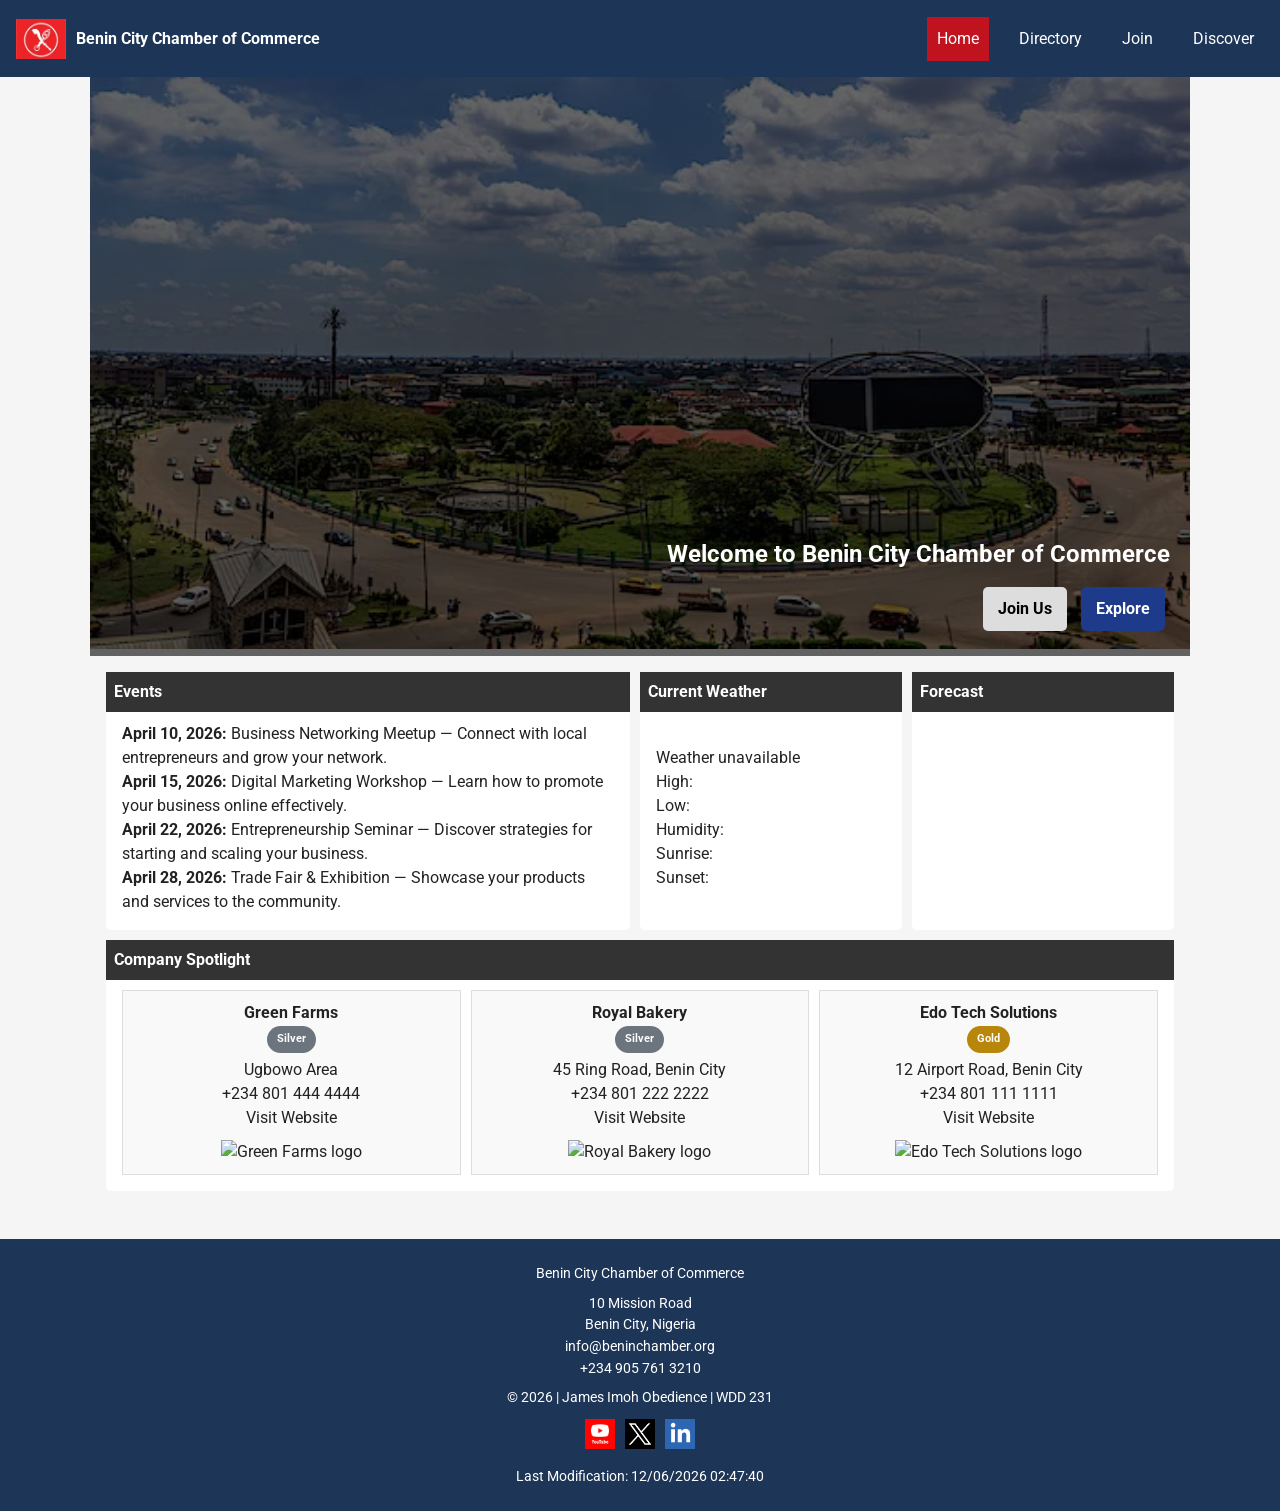
==== chamber/index.html @ 3681342c "001" ====
<!DOCTYPE html>
<html lang="en">
<head>

<meta charset="UTF-8">
<meta name="viewport" content="width=device-width, initial-scale=1.0">

<title>Benin City Chamber of Commerce</title>

<meta name="description" content="Home for the Benin City Chamber of Commerce.">
<meta name="author" content="James Imoh Obedience">

<!-- Google Fonts -->
<link rel="preconnect" href="https://fonts.googleapis.com">
<link rel="preconnect" href="https://fonts.gstatic.com" crossorigin>

<link href="https://fonts.googleapis.com/css2?family=Roboto&display=swap" rel="stylesheet">
<!-- Favicon -->
<link rel="icon" href="images/favicon.ico" type="image/x-icon" sizes="16x16">

<!-- Facebook Open Graph -->
<meta property="og:title" content="Benin City Chamber Directory">
<meta property="og:description" content="Explore local businesses in the Benin City Chamber of Commerce directory.">
<meta property="og:image" content="https://jamesobedience.github.io/wdd231/chamber/images/logo.jpg">
<meta property="og:url" content="https://jamesobedience.github.io/wdd231/chamber/directory.html">

<!-- CSS -->
<link rel="stylesheet" href="styles/normalize.css">
<link rel="stylesheet" href="styles/small.css">
<link rel="stylesheet" href="styles/larger.css">


</head>

<body>

<header>
  <img src="images/logo.jpg" alt="Chamber Logo">
  <h1>Benin City Chamber of Commerce</h1>

  <!-- ⭐ HAMBURGER BUTTON -->
  <button id="menuBtn" class="hamburger" aria-label="Toggle menu">
    <span></span>
    <span></span>
    <span></span>
  </button>

  <nav id="navMenu">
    <ul>
      <li><a href="index.html" class="active">Home</a></li>
      <li><a href="directory.html">Directory</a></li>
      <li><a href="#">Join</a></li>
      <li><a href="#">Discover</a></li>
    </ul>
  </nav>
</header>

<main>

<!-- HERO -->
<section id="home">
  <div class="hero-img-container">
    <img src="images/Hero.webp" alt="Benin City">
    <div class="overlay"></div>
  </div>

  <div class="content">
    <h2>Welcome to Benin City Chamber of Commerce</h2>
    <a href="#" class="btn btn-join">Join Us</a>
    <a href="#explore" class="btn btn-explore">Explore</a>
  </div>
</section>

<!-- EXPLORE -->
<section id="explore" class="news-grid">

  <!-- EVENTS -->
  <div class="box-container">
    <h3>Events</h3>
    <p><strong>April 10, 2026:</strong> Business Networking Meetup — Connect with local entrepreneurs and grow your network.</p>
    <p><strong>April 15, 2026:</strong> Digital Marketing Workshop — Learn how to promote your business online effectively.</p>
    <p><strong>April 22, 2026:</strong> Entrepreneurship Seminar — Discover strategies for starting and scaling your business.</p>
    <p><strong>April 28, 2026:</strong> Trade Fair & Exhibition — Showcase your products and services to the community.</p>
  </div>

  <!-- WEATHER -->
  <div class="box-container">
    <h3>Current Weather</h3>
    <img id="weather-icon" src="images/placeholder.png" alt="">
    <p id="current-temp"></p>
    <p id="current-weather"></p>
    <p>High: <span id="high-temp"></span></p>
    <p>Low: <span id="low-temp"></span></p>
    <p>Humidity: <span id="humidity"></span></p>
    <p>Sunrise: <span id="sunrise"></span></p>
    <p>Sunset: <span id="sunset"></span></p>
  </div>

  <!-- FORECAST -->
  <div class="box-container">
    <h3>Forecast</h3>
    <p id="today"></p>
    <p id="tomorrow"></p>
    <p id="after-tomorrow"></p>
  </div>

  <!-- SPOTLIGHT -->
  <div class="box-container">
    <h3>Company Spotlight</h3>
    <div id="company-spotlight-container"></div>
  </div>

</section>

</main>

<footer>

<p>Benin City Chamber of Commerce</p>

<p>
10 Mission Road <br>
Benin City, Nigeria <br>
info@beninchamber.org <br>
+234 905 761 3210
</p>

<p>
© <span id="year"></span> | James Imoh Obedience | WDD 231
</p>

<div class="footer-social">
    <a href="https://www.youtube.com"><img src="images/youtube.webp" alt="YouTube"></a>
    <a href="https://twitter.com"><img src="images/twitter.webp" alt="Twitter"></a>
    <a href="https://www.linkedin.com"><img src="images/linkedin.webp" alt="LinkedIn"></a>
</div>

<p>
Last Modification: <span id="lastModified"></span>
</p>

</footer>

<script src="scripts/dates.js" defer></script>
<script src="scripts/weather.js" defer></script>
<script src="scripts/hamburger.js"defer></script>
</body>
</html>
---- chamber/styles/small.css ----
* {
  box-sizing: border-box;
  margin: 0;
  padding: 0;
  }

body {
font-family: 'Roboto', sans-serif;
background: #f5f5f5;
color: #222;
line-height: 1.5;
}

a {
text-decoration: none;
color: inherit;
}

main {
max-width: 1100px;
margin: auto;
}

/* ===============================
HEADER
=============================== */
header {
display: flex;
align-items: center;
justify-content: space-between;
background: #1D3557;
color: white;
padding: 1rem;
}

header img {
width: 50px;
}

header h1 {
font-size: 1rem;
margin-left: 10px;
flex: 1;
}

/* NAVIGATION */
nav ul {
list-style: none;
display: none;
flex-direction: column;
width: 100%;
background: #1D3557;
}

nav a {
display: block;
padding: 10px;
color: white;
}

nav a:hover,
nav a.active {
background: #c1121f;
}


/* ===============================
   HAMBURGER MENU
=============================== */
.hamburger {
  display: flex;
  flex-direction: column;
  gap: 5px;
  background: none;
  border: none;
  cursor: pointer;
  z-index: 1001;
}

.hamburger span {
  width: 25px;
  height: 3px;
  background: white;
  transition: 0.3s ease;
}


.hamburger.active span:nth-child(1) {
  transform: rotate(45deg) translate(5px, 5px);
}

.hamburger.active span:nth-child(2) {
  opacity: 0;
}

.hamburger.active span:nth-child(3) {
  transform: rotate(-45deg) translate(6px, -6px);
}

nav ul {
  display: none;
  flex-direction: column;
  background: #1D3557;
}

nav.open ul {
  display: flex;
}

/* ===============================
HERO SECTION
=============================== */
#home {
position: relative;
}

.hero-img-container {
width: 100%;
height: 100;
}

.hero-img-container img {
width: 100%;
height: 100%;
object-fit: cover;
}

.overlay {
position: absolute;
inset: 0;
background: rgba(0,0,0,0.6);
}

.content {
position: absolute;
bottom: 20px;
right: 20px;
text-align: right;
color: white;
}

.content h2 {
margin-bottom: 10px;
}

/* BUTTONS */
.btn {
display: inline-block;
padding: 10px 15px;
margin: 5px;
font-weight: bold;
border-radius: 5px;
cursor: pointer;
transition: 0.3s;
}

.btn-join {
background: #ddd;
color: #000;
}

.btn-explore {
background: #1e3a8a;
color: white;
}

.btn:hover {
transform: translateY(-2px);
opacity: 0.9;
}

/* ===============================
HOME GRID
=============================== */
.news-grid {
display: grid;
grid-template-columns: 1fr;
gap: 10px;
padding: 1rem;
}

.box-container {
background: white;
padding: 1rem;
border-radius: 5px;
}

/* Section headers */
.box-container h3 {
background: #333;
color: white;
padding: 8px;
margin: -1rem -1rem 10px -1rem;
font-size: 1rem;
}

/* ===============================
WEATHER
=============================== */
.weather-container {
display: flex;
align-items: center;
gap: 15px;
}

#weather-icon {
width: 60px;
}

.weather-info p {
margin: 5px 0;
}

/* ===============================
SPOTLIGHT
=============================== */
#company-spotlight-container {
display: grid;
grid-template-columns: 1fr;
gap: 10px;
}

.company-spotlight {
border: 1px solid #ddd;
padding: 10px;
background: #f9f9f9;
text-align: center;
}

.company-spotlight img {
width: 60px;
margin-top: 10px;
}

/* ===============================
DIRECTORY
=============================== */
#members.grid {
display: grid;
grid-template-columns: 1fr;
gap: 10px;
padding: 1rem;
}

#members.grid section {
background: white;
padding: 1rem;
border-radius: 5px;
text-align: center;
transition: 0.3s;
}

#members.grid section:hover {
transform: scale(1.03);
}

#members.grid img {
width: 100px;
margin-bottom: 10px;
}

#members.grid h3 {
color: #1D3557;
}

#members.grid a {
color: #c1121f;
font-weight: bold;
}

/* LIST VIEW */
#members.list {
display: block;
}

#members.list section {
padding: 10px;
border-bottom: 1px solid #ddd;
}

#members.list section:nth-child(even) {
background: #f5f5f5;
}

/* BADGES */
.badge {
padding: 5px 10px;
border-radius: 20px;
font-size: 0.7rem;
font-weight: bold;
color: white;
display: inline-block;
margin-bottom: 5px;
}

.gold {
background: #b8860b;
}

.silver {
background: #6c757d;
}

/* ===============================
FOOTER
=============================== */
footer {
  background: #1D3557;
  color: white;
  padding: 1rem;
  margin-top: 2rem;
  font-size: 0.9rem;
  text-align: center;
}

footer p {
  margin: 0.5rem 0;
}

.footer-social {
  display: flex;
  justify-content: center;
  gap: 10px;
  margin: 10px 0;
}

.footer-social img {
  width: 30px;
}
---- chamber/styles/larger.css ----
@media (min-width: 768px) {

/* NAV */
nav ul {
display: flex !important;
flex-direction: row;
justify-content: center;
gap: 20px;
background: none;
}

#menuBtn {
display: none;
}

/* GRID: Events | Weather | Forecast */
.news-grid {
grid-template-columns: 2fr 1fr 1fr;
}


.news-grid > .box-container:nth-child(4) {
grid-column: 1 / -1;
}


#company-spotlight-container {
grid-template-columns: repeat(3, 1fr);
}

/* DIRECTORY GRID */
#members.grid {
grid-template-columns: repeat(3, 1fr);
}
}
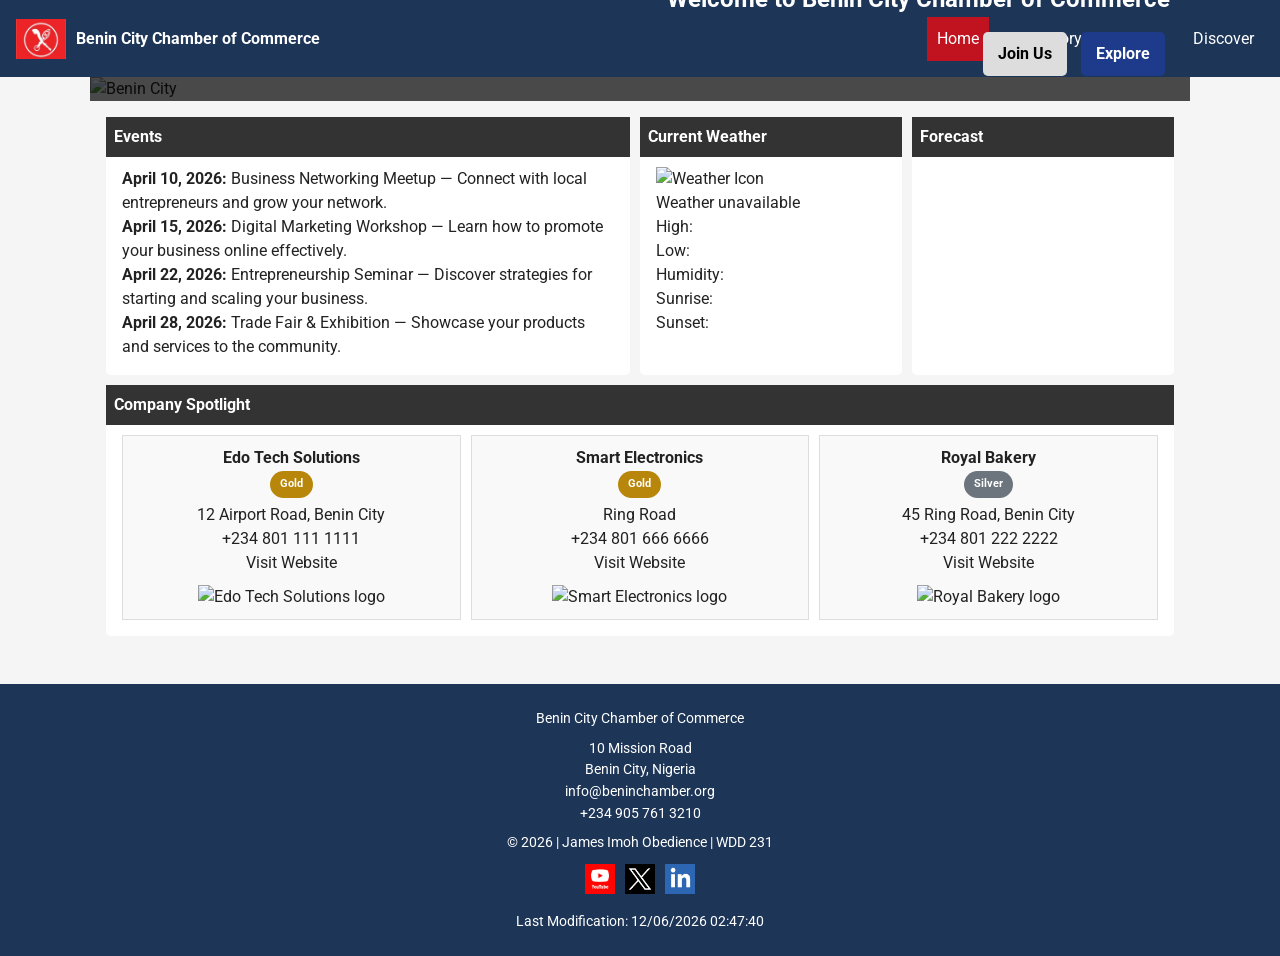
==== commit da5316b6: "002" ====
--- a/chamber/index.html
+++ b/chamber/index.html
@@ -7,7 +7,7 @@
 
 <title>Benin City Chamber of Commerce</title>
 
-<meta name="description" content="Home for the Benin City Chamber of Commerce.">
+<meta name="description" content="Home for the Benin City Chamber of Commerce. Discover local businesses, events, and resources to help your business thrive in Benin City. Join our community and connect with fellow entrepreneurs today!">
 <meta name="author" content="James Imoh Obedience">
 
 <!-- Google Fonts -->
@@ -28,7 +28,9 @@
 <link rel="stylesheet" href="styles/normalize.css">
 <link rel="stylesheet" href="styles/small.css">
 <link rel="stylesheet" href="styles/larger.css">
-
+<script src="scripts/dates.js" defer></script>
+<script src="scripts/weather.js" defer></script>
+<script src="scripts/hamburger.js"defer></script>
 
 </head>
 
@@ -49,8 +51,8 @@
     <ul>
       <li><a href="index.html" class="active">Home</a></li>
       <li><a href="directory.html">Directory</a></li>
-      <li><a href="#">Join</a></li>
-      <li><a href="#">Discover</a></li>
+      <li><a href="join.html">Join</a></li>
+      <li><a href="discover.html">Discover</a></li>
     </ul>
   </nav>
 </header>
@@ -60,7 +62,7 @@
 <!-- HERO -->
 <section id="home">
   <div class="hero-img-container">
-    <img src="images/Hero.webp" alt="Benin City">
+    <img src="images/hero.webp" alt="Benin City">
     <div class="overlay"></div>
   </div>
 
@@ -86,7 +88,7 @@
   <!-- WEATHER -->
   <div class="box-container">
     <h3>Current Weather</h3>
-    <img id="weather-icon" src="images/placeholder.png" alt="">
+    <img id="weather-icon" src="images/placeholder.png" alt=" Weather Icon">
     <p id="current-temp"></p>
     <p id="current-weather"></p>
     <p>High: <span id="high-temp"></span></p>
@@ -130,9 +132,9 @@
 </p>
 
 <div class="footer-social">
-    <a href="https://www.youtube.com"><img src="images/youtube.webp" alt="YouTube"></a>
-    <a href="https://twitter.com"><img src="images/twitter.webp" alt="Twitter"></a>
-    <a href="https://www.linkedin.com"><img src="images/linkedin.webp" alt="LinkedIn"></a>
+    <a href="https://www.youtube.com"><img src="images/youtube.webp" alt="YouTube icon "></a>
+    <a href="https://twitter.com"><img src="images/twitter.webp" alt="Twitter icon "></a>
+    <a href="https://www.linkedin.com"><img src="images/linkedin.webp" alt="LinkedIn icon "></a>
 </div>
 
 <p>
@@ -141,8 +143,5 @@
 
 </footer>
 
-<script src="scripts/dates.js" defer></script>
-<script src="scripts/weather.js" defer></script>
-<script src="scripts/hamburger.js"defer></script>
 </body>
 </html>
--- a/chamber/styles/small.css
+++ b/chamber/styles/small.css
@@ -1,4 +1,3 @@
-
 * {
   box-sizing: border-box;
   margin: 0;
@@ -64,48 +63,40 @@
 background: #c1121f;
 }
 
-
-/* ===============================
-   HAMBURGER MENU
+nav.open ul {
+display: flex;
+}
+
+/* ===============================
+HAMBURGER MENU
 =============================== */
 .hamburger {
-  display: flex;
-  flex-direction: column;
-  gap: 5px;
-  background: none;
-  border: none;
-  cursor: pointer;
-  z-index: 1001;
+display: flex;
+flex-direction: column;
+gap: 5px;
+background: none;
+border: none;
+cursor: pointer;
+z-index: 1001;
 }
 
 .hamburger span {
-  width: 25px;
-  height: 3px;
-  background: white;
-  transition: 0.3s ease;
-}
-
+width: 25px;
+height: 3px;
+background: white;
+transition: 0.3s ease;
+}
 
 .hamburger.active span:nth-child(1) {
-  transform: rotate(45deg) translate(5px, 5px);
+transform: rotate(45deg) translate(5px, 5px);
 }
 
 .hamburger.active span:nth-child(2) {
-  opacity: 0;
+opacity: 0;
 }
 
 .hamburger.active span:nth-child(3) {
-  transform: rotate(-45deg) translate(6px, -6px);
-}
-
-nav ul {
-  display: none;
-  flex-direction: column;
-  background: #1D3557;
-}
-
-nav.open ul {
-  display: flex;
+transform: rotate(-45deg) translate(6px, -6px);
 }
 
 /* ===============================
@@ -117,7 +108,7 @@
 
 .hero-img-container {
 width: 100%;
-height: 100;
+height: 100%; /* ✅ FIXED */
 }
 
 .hero-img-container img {
@@ -129,7 +120,7 @@
 .overlay {
 position: absolute;
 inset: 0;
-background: rgba(0,0,0,0.6);
+background: rgba(0,0,0,0.7); /* ✅ better contrast */
 }
 
 .content {
@@ -186,7 +177,6 @@
 border-radius: 5px;
 }
 
-/* Section headers */
 .box-container h3 {
 background: #333;
 color: white;
@@ -269,7 +259,6 @@
 font-weight: bold;
 }
 
-/* LIST VIEW */
 #members.list {
 display: block;
 }
@@ -306,26 +295,27 @@
 FOOTER
 =============================== */
 footer {
-  background: #1D3557;
-  color: white;
-  padding: 1rem;
-  margin-top: 2rem;
-  font-size: 0.9rem;
-  text-align: center;
+background: #1D3557;
+color: white;
+padding: 1rem;
+margin-top: 2rem;
+font-size: 0.9rem;
+text-align: center;
 }
 
 footer p {
-  margin: 0.5rem 0;
+margin: 0.5rem 0;
 }
 
 .footer-social {
-  display: flex;
-  justify-content: center;
-  gap: 10px;
-  margin: 10px 0;
+display: flex;
+justify-content: center;
+gap: 10px;
+margin: 10px 0;
 }
 
 .footer-social img {
-  width: 30px;
-}
-
+width: 30px;
+}
+
+
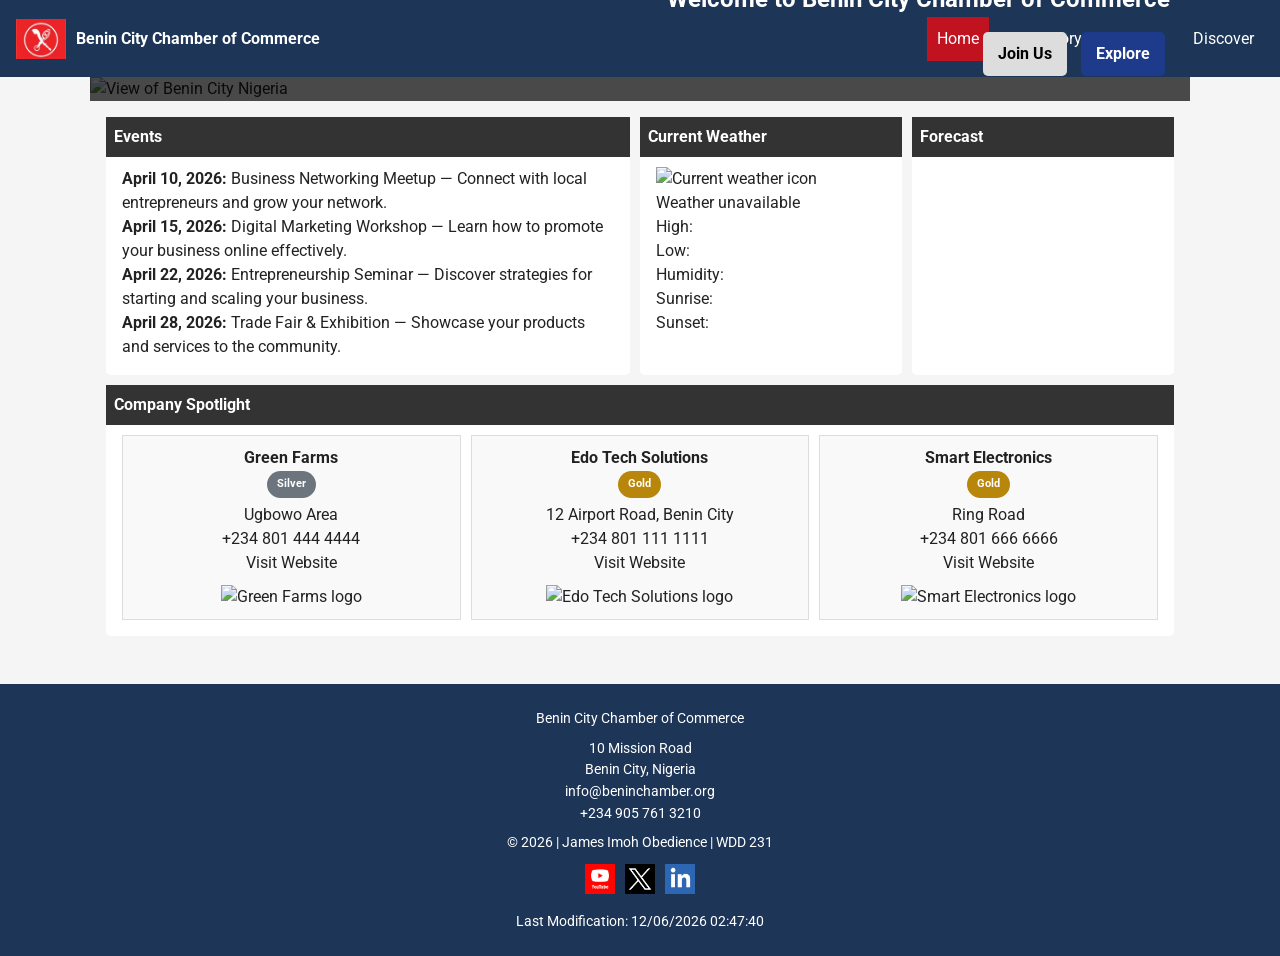
==== commit 80247b98: "003" ====
--- a/chamber/index.html
+++ b/chamber/index.html
@@ -7,7 +7,7 @@
 
 <title>Benin City Chamber of Commerce</title>
 
-<meta name="description" content="Home for the Benin City Chamber of Commerce. Discover local businesses, events, and resources to help your business thrive in Benin City. Join our community and connect with fellow entrepreneurs today!">
+<meta name="description" content="Welcome to the Benin City Chamber of Commerce. Discover local businesses, events, and opportunities to connect and grow in the community.">
 <meta name="author" content="James Imoh Obedience">
 
 <!-- Google Fonts -->
@@ -19,7 +19,7 @@
 <link rel="icon" href="images/favicon.ico" type="image/x-icon" sizes="16x16">
 
 <!-- Facebook Open Graph -->
-<meta property="og:title" content="Benin City Chamber Directory">
+<meta property="og:title" content="Benin City Chamber of Commerce Official Website">
 <meta property="og:description" content="Explore local businesses in the Benin City Chamber of Commerce directory.">
 <meta property="og:image" content="https://jamesobedience.github.io/wdd231/chamber/images/logo.jpg">
 <meta property="og:url" content="https://jamesobedience.github.io/wdd231/chamber/directory.html">
@@ -30,7 +30,7 @@
 <link rel="stylesheet" href="styles/larger.css">
 <script src="scripts/dates.js" defer></script>
 <script src="scripts/weather.js" defer></script>
-<script src="scripts/hamburger.js"defer></script>
+<script src="scripts/hamburger.js" defer></script>
 
 </head>
 
@@ -62,7 +62,7 @@
 <!-- HERO -->
 <section id="home">
   <div class="hero-img-container">
-    <img src="images/hero.webp" alt="Benin City">
+    <img src="images/hero.webp" alt="View of Benin City Nigeria">
     <div class="overlay"></div>
   </div>
 
@@ -88,7 +88,7 @@
   <!-- WEATHER -->
   <div class="box-container">
     <h3>Current Weather</h3>
-    <img id="weather-icon" src="images/placeholder.png" alt=" Weather Icon">
+    <img id="weather-icon" src="images/placeholder.png" alt="Current weather icon">
     <p id="current-temp"></p>
     <p id="current-weather"></p>
     <p>High: <span id="high-temp"></span></p>
--- a/chamber/styles/small.css
+++ b/chamber/styles/small.css
@@ -65,6 +65,14 @@
 
 nav.open ul {
 display: flex;
+}
+
+.overlay {
+  background: rgba(0,0,0,0.7);
+}
+
+.hero-img-container {
+  height: 300px; 
 }
 
 /* ===============================
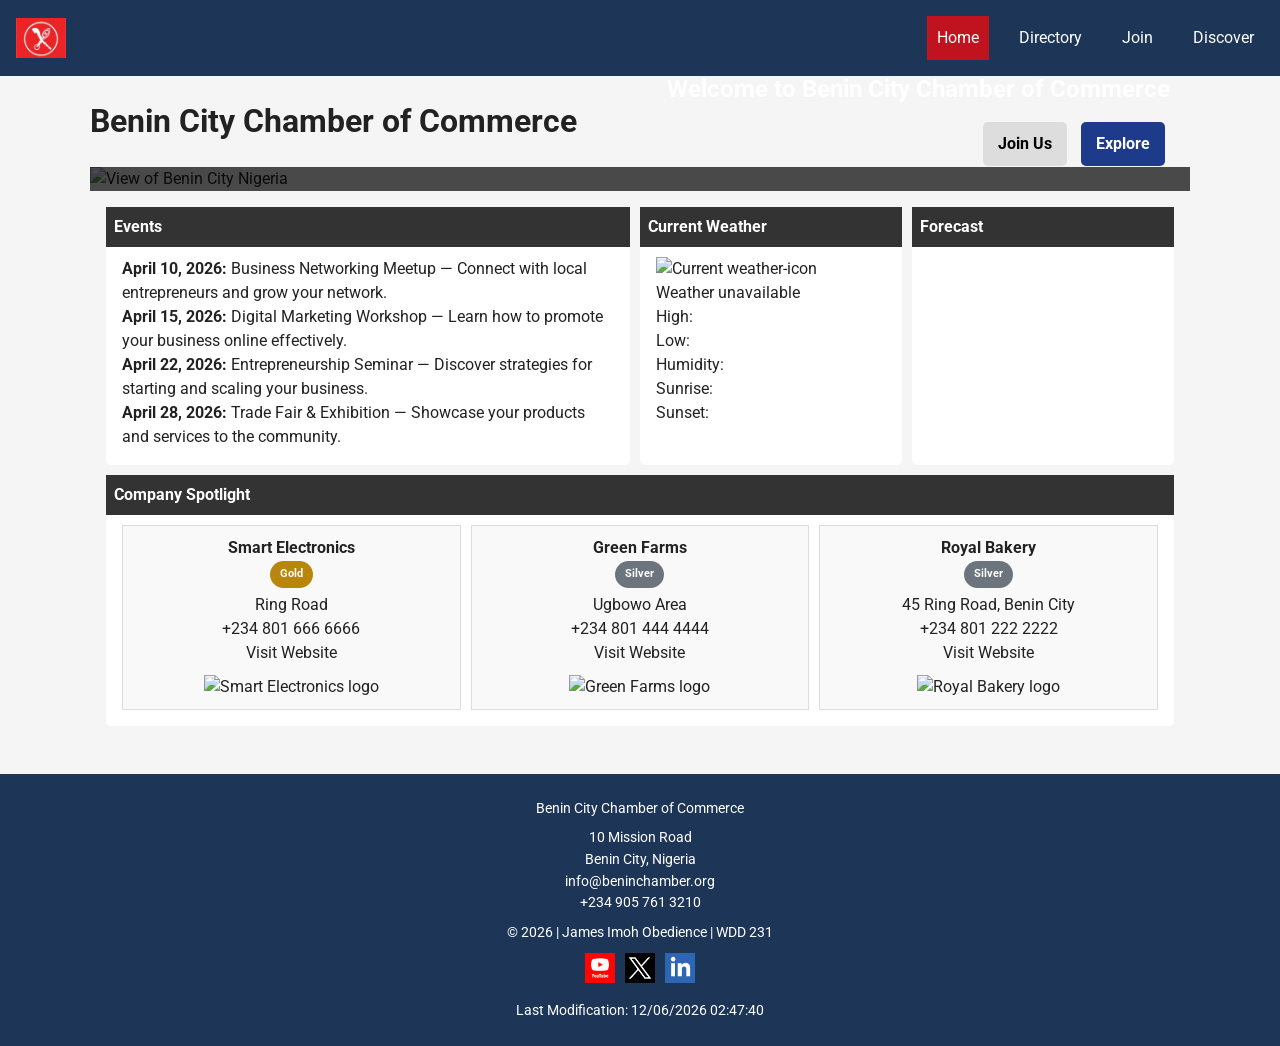
==== commit ea1e37db: "004" ====
--- a/chamber/index.html
+++ b/chamber/index.html
@@ -7,7 +7,7 @@
 
 <title>Benin City Chamber of Commerce</title>
 
-<meta name="description" content="Welcome to the Benin City Chamber of Commerce. Discover local businesses, events, and opportunities to connect and grow in the community.">
+<meta name="description" content="Discover businesses, events, and opportunities with the Benin City Chamber of Commerce. Connect, grow, and succeed locally.">
 <meta name="author" content="James Imoh Obedience">
 
 <!-- Google Fonts -->
@@ -38,7 +38,6 @@
 
 <header>
   <img src="images/logo.jpg" alt="Chamber Logo">
-  <h1>Benin City Chamber of Commerce</h1>
 
   <!-- ⭐ HAMBURGER BUTTON -->
   <button id="menuBtn" class="hamburger" aria-label="Toggle menu">
@@ -58,7 +57,7 @@
 </header>
 
 <main>
-
+<h1>Benin City Chamber of Commerce</h1>
 <!-- HERO -->
 <section id="home">
   <div class="hero-img-container">
@@ -88,7 +87,7 @@
   <!-- WEATHER -->
   <div class="box-container">
     <h3>Current Weather</h3>
-    <img id="weather-icon" src="images/placeholder.png" alt="Current weather icon">
+    <img id="weather-icon" src="images/placeholder.png" alt="Current weather-icon">
     <p id="current-temp"></p>
     <p id="current-weather"></p>
     <p>High: <span id="high-temp"></span></p>
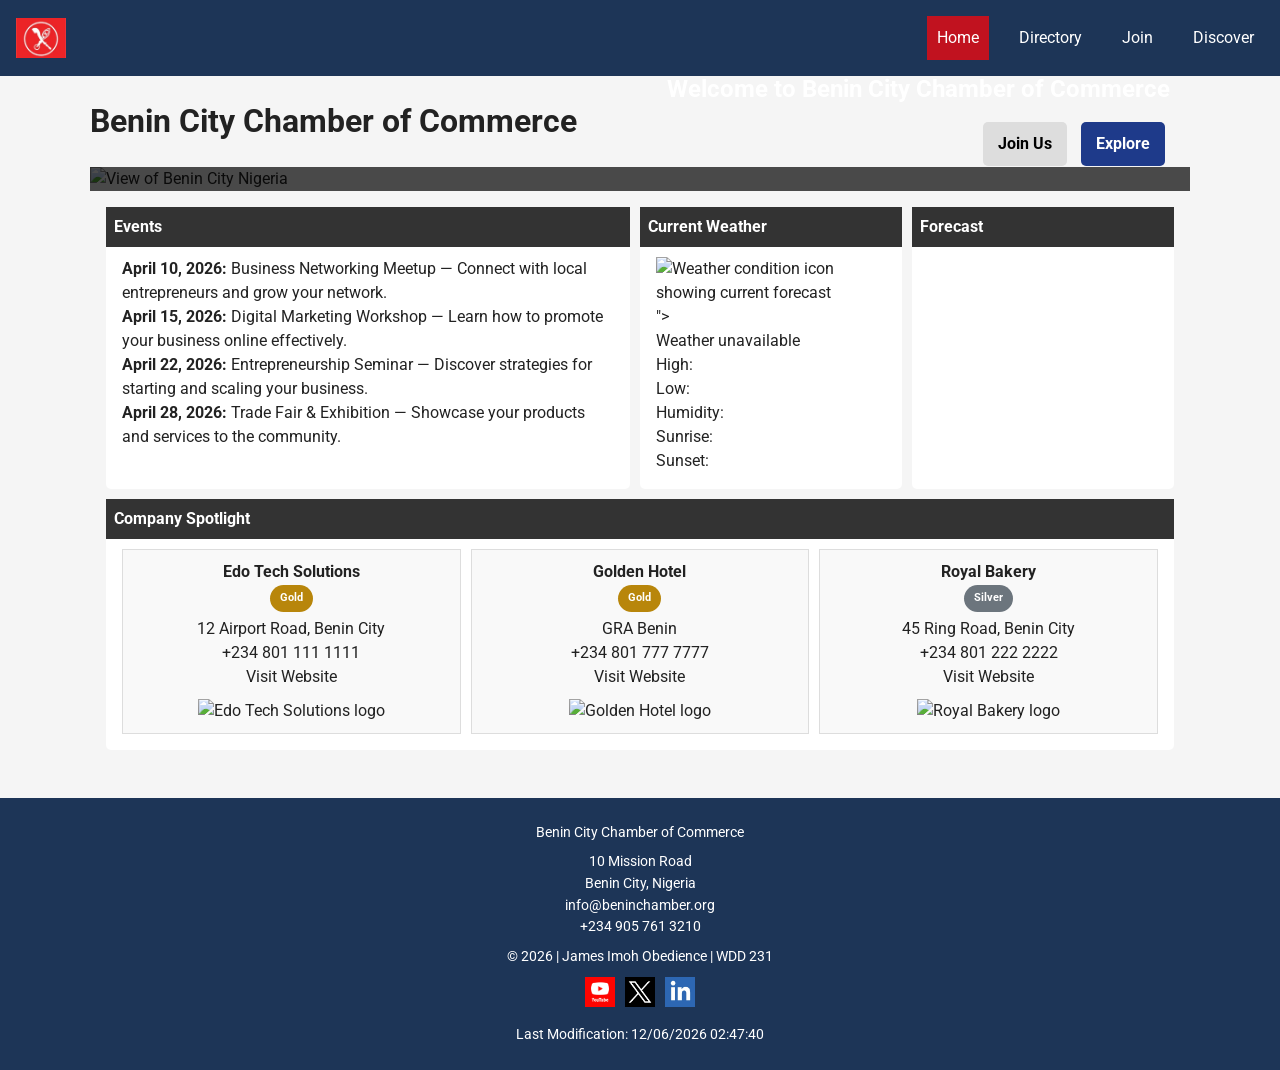
==== commit 3e05c17f: "005" ====
--- a/chamber/index.html
+++ b/chamber/index.html
@@ -87,7 +87,7 @@
   <!-- WEATHER -->
   <div class="box-container">
     <h3>Current Weather</h3>
-    <img id="weather-icon" src="images/placeholder.png" alt="Current weather-icon">
+    <img id="weather-icon" src="images/placeholder.png" alt="Weather condition icon showing current forecast">">
     <p id="current-temp"></p>
     <p id="current-weather"></p>
     <p>High: <span id="high-temp"></span></p>
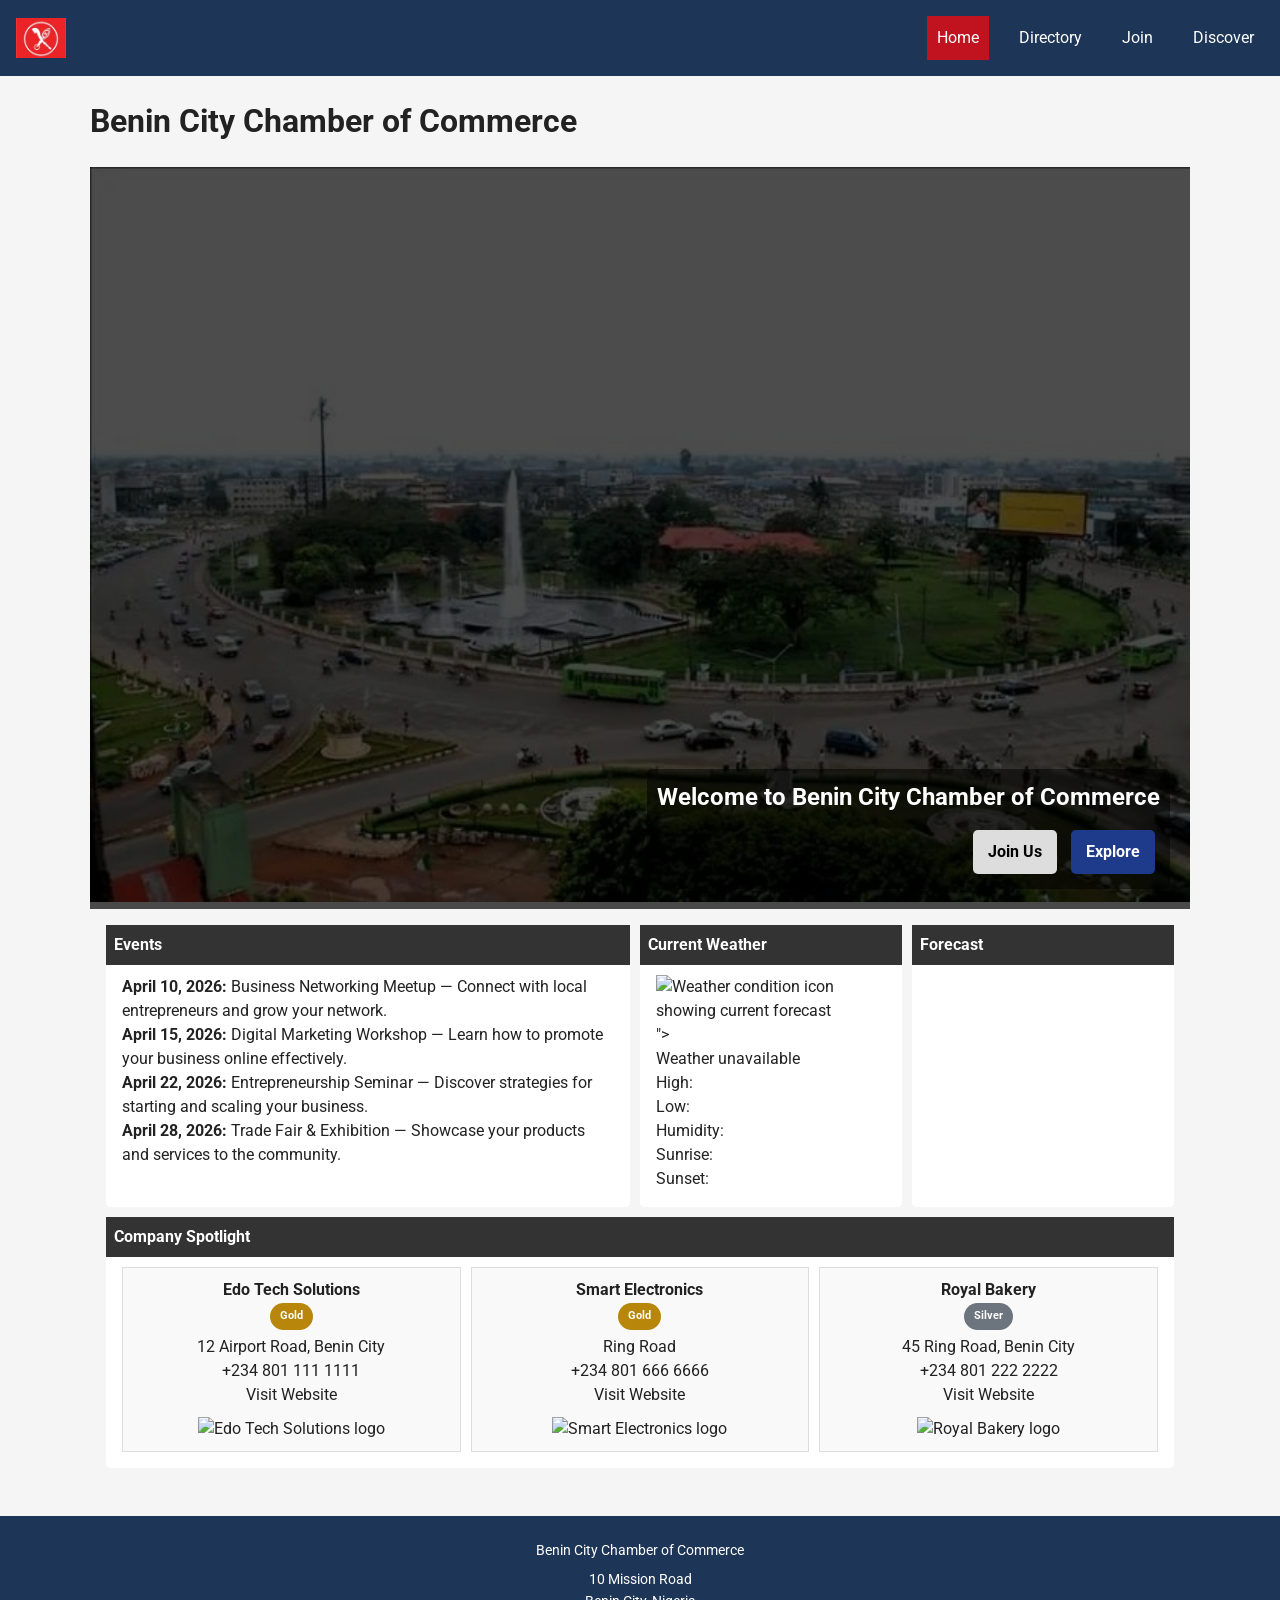
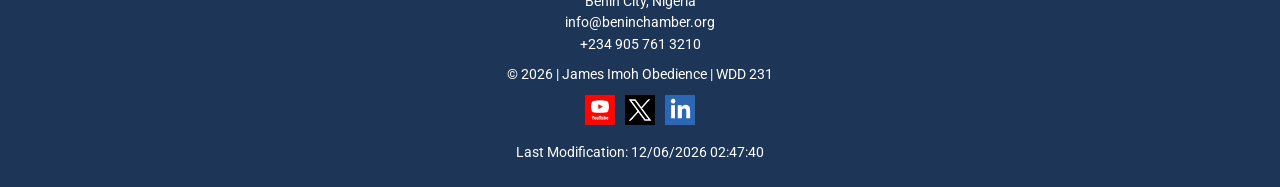
==== commit 4b8c185a: "009" ====
--- a/chamber/index.html
+++ b/chamber/index.html
@@ -61,7 +61,7 @@
 <!-- HERO -->
 <section id="home">
   <div class="hero-img-container">
-    <img src="images/hero.webp" alt="View of Benin City Nigeria">
+    <img src="images/hero.jpg" alt="View of Benin City Nigeria">
     <div class="overlay"></div>
   </div>
 
--- a/chamber/styles/small.css
+++ b/chamber/styles/small.css
@@ -67,13 +67,7 @@
 display: flex;
 }
 
-.overlay {
-  background: rgba(0,0,0,0.7);
-}
-
-.hero-img-container {
-  height: 300px; 
-}
+
 
 /* ===============================
 HAMBURGER MENU
@@ -128,7 +122,7 @@
 .overlay {
 position: absolute;
 inset: 0;
-background: rgba(0,0,0,0.7); /* ✅ better contrast */
+background: rgba(0,0,0,0.7); 
 }
 
 .content {
@@ -137,6 +131,12 @@
 right: 20px;
 text-align: right;
 color: white;
+
+z-index: 2;
+
+  background: rgba(0,0,0,0.5);
+  padding: 10px;
+  border-radius: 5px;
 }
 
 .content h2 {
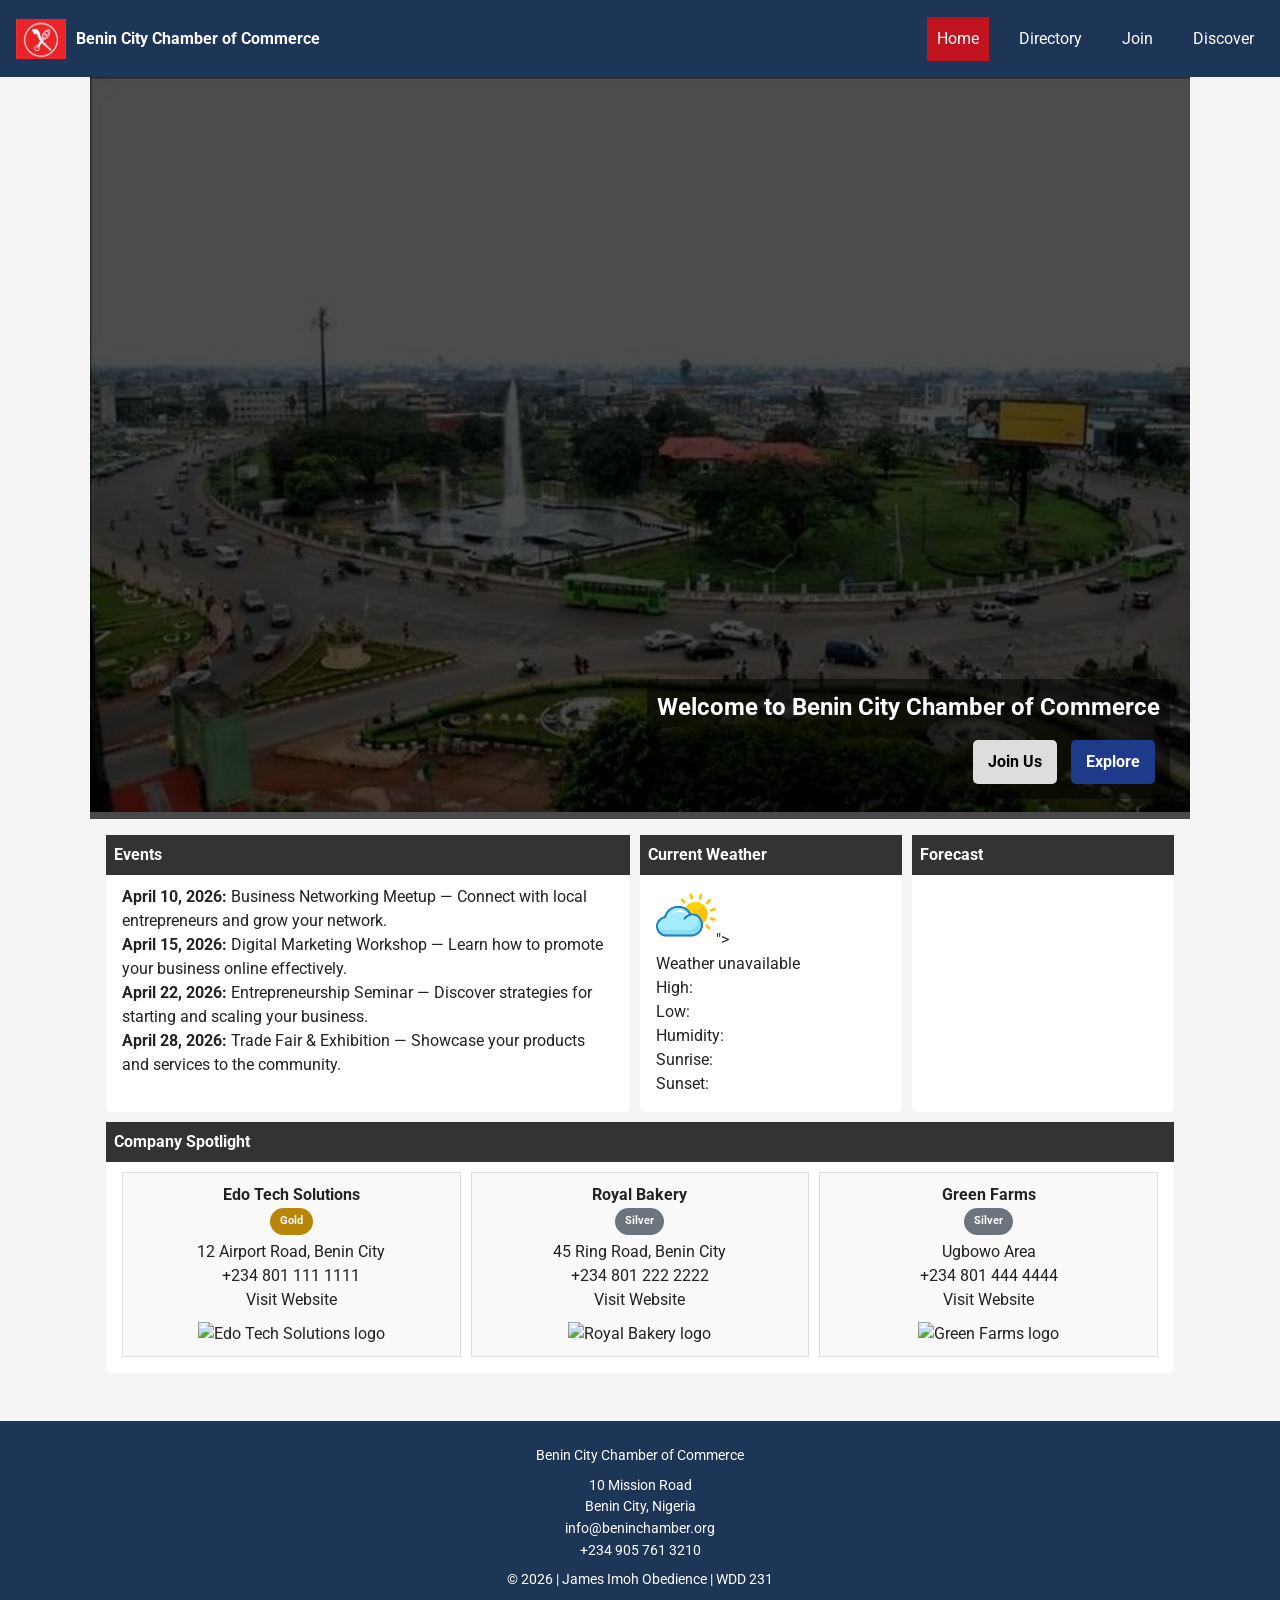
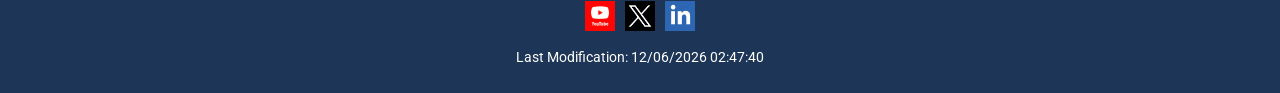
==== commit 0b9645ea: "012" ====
--- a/chamber/index.html
+++ b/chamber/index.html
@@ -38,7 +38,7 @@
 
 <header>
   <img src="images/logo.jpg" alt="Chamber Logo">
-
+  <h1>Benin City Chamber of Commerce</h1>
   <!-- ⭐ HAMBURGER BUTTON -->
   <button id="menuBtn" class="hamburger" aria-label="Toggle menu">
     <span></span>
@@ -57,7 +57,7 @@
 </header>
 
 <main>
-<h1>Benin City Chamber of Commerce</h1>
+
 <!-- HERO -->
 <section id="home">
   <div class="hero-img-container">
